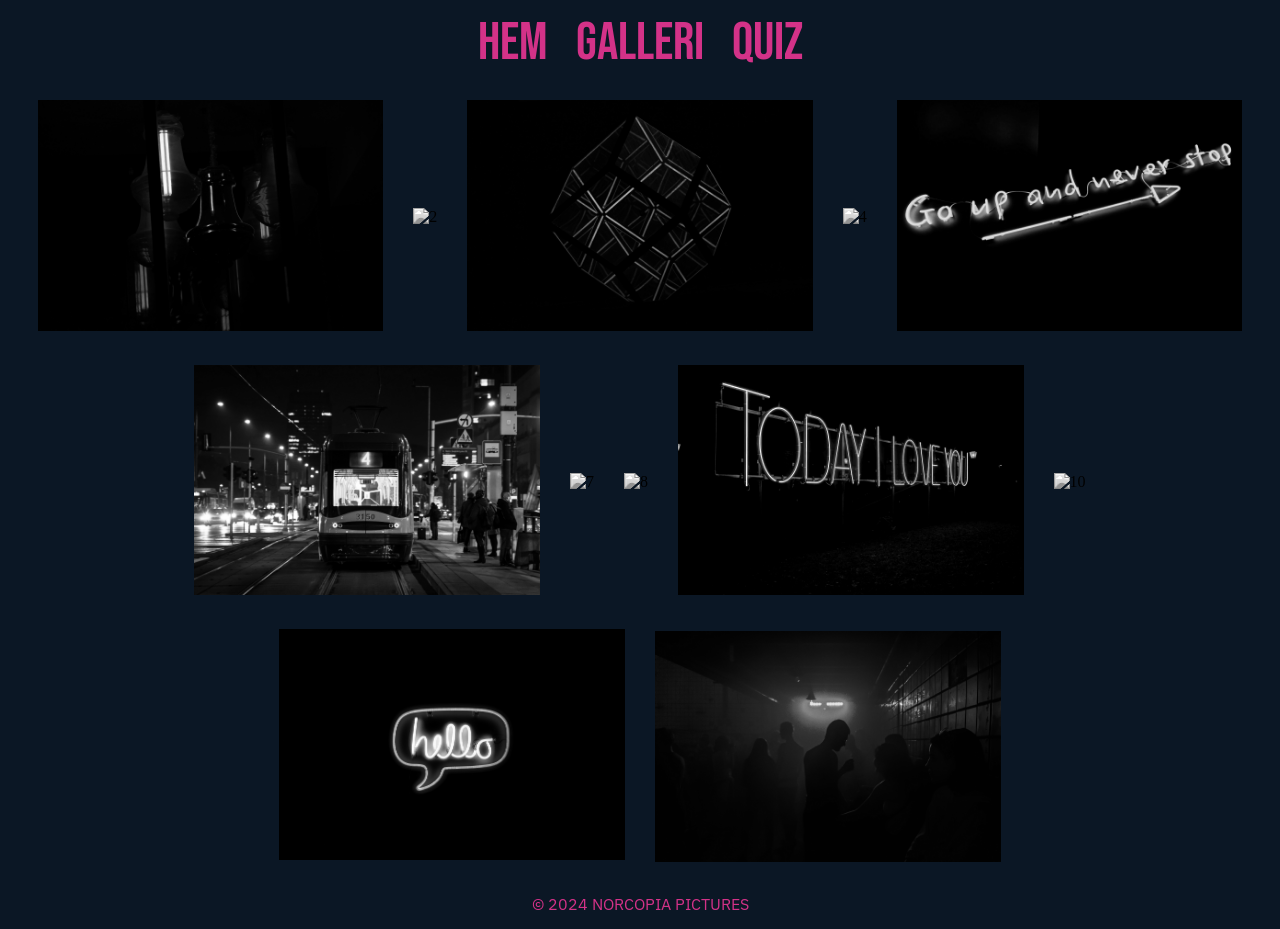
==== galleri.html @ e03af087 "Update galleri.html" ====
<!doctype html>
<html lang="sv">
<head>
<meta charset="utf-8">
<title>Galleri</title>
	<link href="styles_stad.css" rel="stylesheet" type="text/css">
	<!--vy inställning-->
	
	<!--TYPSNITT-->
	
	<!--IBM-->
	<link rel="preconnect" href="https://fonts.googleapis.com">
		<link rel="preconnect" href="https://fonts.gstatic.com" crossorigin>
		<link href="https://fonts.googleapis.com/css2?family=IBM+Plex+Sans:ital,wght@0,100;0,200;0,300;0,400;0,500;0,600;0,700;1,100;1,200;1,300;1,400;1,500;1,600;1,700&display=swap" rel="stylesheet">

	<!--Bebas Neue-->
	<link rel="preconnect" href="https://fonts.googleapis.com">
		<link rel="preconnect" href="https://fonts.gstatic.com" crossorigin>
		<link href="https://fonts.googleapis.com/css2?family=Bebas+Neue&display=swap" rel="stylesheet">
</head>
	
<body class="tomnav">	

	<div class="content">
	
<header>
	<nav>
		<ul class="meny1">
			<li class="link"><a class="meny2" href="index.html">HEM</a></li>
			<li class="link"><a class="meny2" href="galleri.html">GALLERI</a></li>  
			<li class="link"><a class="meny2" href="info.html">QUIZ</a></li>
		</ul>
	</nav>
</header>
	
<main>
	
<div id="flexbox" class="color">
	<div class="img-container1">
		<img src="BILD1.jpg" id="bild1"  alt="1"/>
	</div>
	<div class="img-container2">
		<img src="BILD2.jpg" id="bild2" alt="2"/>
	</div>	
	<div class="img-container3">
		<img src="BILD3.jpg" id="bild3" alt="3"/>
	</div>
	<div class="img-container4">
		<img src="BILD4.jpg" id="bild4" alt="4"/>
	</div>
	<div class="img-container5">
		<img src="BILD5.jpg" id="bild5" alt="5"/>
	</div>
	<div class="img-container6">
		<img src="BILD6.jpg" id="bild6" alt="6"/>
	</div>
	<div class="img-container7">
		<img src="BILD7.jpg" id="bild7" alt="7"/>
	</div>
	<div class="img-container8">
		<img src="BILD8.jpg" id="bild8" alt="8"/>
	</div>
	<div class="img-container9">
		<img src="BILD9.jpg" id="bild9" alt="9"/>
	</div>
	<div class="img-container10">
		<img src="BILD10.jpg" id="bild10" alt="10"/>
	</div>
	<div class="img-container11">
		<img src="BILD11.jpg" id="bild11" alt="11"/>
	</div>
	<div class="img-container12"></div>
		 <img src="BILD12.jpg" id="bild12" alt="12"/>
	</div>
	
	
</div><!--Slut på flexbox-->		

	
</main>	
	<footer>
&copy; 2024 NORCOPIA PICTURES
	</footer>

	</div>
</body>
</html>
---- styles_stad.css ----
@charset "UTF-8";
/* CSS Document */

/*CSS för alla*/
/*NAV MENY*/
nav {
	font-family: "Bebas Neue", sans-serif;
	background-color: RGB(11 23 37);
	text-align: center;
	font-size: 40pt;
	height: 85px;
}

.indexnav {
	margin: 0px;
	padding: 0px;
}

.tomnav
{
	background-position: center;
	background-size: contain;
	margin: 0px;
	margin-top: 0px;
}

.meny1 {
	/*CLASS FÖR NAVmeny*/
	display: inline;
	float: center;
	padding: 0px;
}

.link {
	display: inline;
	text-decoration: none;
}

a {
	text-decoration: none;
	color: rgba(211, 50, 136, 1.00);
	display: flex;
}

/*Var a innan */
.meny2 {
	display: inline flex;
	align-items: center;
	text-decoration: none;
	padding: 0px;
	padding-left: 10px;
	padding-right: 10px;
	height: 85px;
}

.meny2:hover {
	background-color: white;
}
/*slut på nav meny*/

/*css för hela BODY*/
body {
	background: RGB(11 23 37);
}

.content{
	max-width: 1500px;
	margin: auto;
}


p {
	font-family: "IBM Plex Sans", sans-serif;
	color: white;
	font-weight: 200;
	font-size: 15pt;
	font-style: normal;
	line-height: 26pt;
}


/*footer*/
footer {
	color: rgba(211, 50, 136, 1.00);
	font-family: "IBM Plex Sans", sans-serif;
	text-align: center;
	padding: 15px;
	margin-top: auto;
}

/*TYPSNITT*/
.ibm-plex sans-regular {
	font-family: "IBM Plex Sans", sans-serif;
	font-weight: 400;
	font-style: normal;
}

.bebas-neue-regular {
	font-family: "Bebas Neue", sans-serif;
	font-weight: 400;
	font-style: normal;
}

@font-face {
	font-family: KHGummi;
	src: url("KHGummi.otf")
}




/*Galleri*/


main {
	top-margin: 65px;
	right-margin: 75px;
	left-margin: 75px;
}


/*img-galleri inställningar aka flexbox*/
#flexbox {
	display: flex;
	flex-direction: row;
	align-items: center;
	flex-wrap: wrap;
	justify-content: center;
}

/*storlek på bilderna i galleriet*/
#bild1,
#bild2,
#bild3,
#bild4,
#bild5,
#bild6,
#bild7,
#bild8,
#bild9,
#bild10,
#bild11,
#bild12 {
	padding: 15px;
	width: 27vw; 
    	/*box-sizing: border-box;  Include padding in the width calculation */
}

img {
	padding: 15px;

}

.color img {
	filter: grayscale(100%);
	webkit-filter: grayscale(100%);
	webkit-transition: all 0.2s ease;
}

.color img:hover {
	filter: grayscale(0%);
	gray: gray;
	webkit-filter: grayscale(0%);
	filter: none;
	transition: 0.2s ease;
}



/*Start*/

/*layout på startsidan*/

.emmasbild-container {
	margin-top: 15px;
	margin-bottom: 65px;
	float: center;
	width: 100%;
	display: inline-grid;
	grid-template-columns: auto;
}


/*banner bild*/
#emmasbild {
	width: 100%;
	margin-top: -15px;
	margin-right: 0px;	
	margin-bottom: 0px;
	margin-left: 0px;
	padding: 0px;
}

.bild {
	grid-area: banner;
}

/*slut på banner*/

/*så att knappen är på rätt position på startsidan*/
.startbiljett {
	margin-left: 105px;
}


/*Knapp för biljetter*/
.biljetter {
	color: #D33288;
	background-color: white;
	text-align: center;
	font-family: Bebas Neue;
	text-decoration: none;
	font-size: 22pt;
	margin-top: 110px;
	margin-bottom: 20px;
	border-style: solid;
	border-color: #D33288;
	border-width: 4px;
	border-radius: 5px;
	width: 220px;

}

.biljetter a:hover {
	color: white;
	background-color: #D33288;
	text-decoration: none;
	border-color: white;
}

.skicka
{
	color: #D33288;
	background-color: white;
	text-align: center;
	font-family: Bebas Neue;
	text-decoration: none;
	font-size: 22pt;
	border-style: solid;
	border-color: #D33288;
	border-width: 4px;
	border-radius: 8px;
	width: 160px;	
	margin-top: 20px
}

.skicka a:hover
{
	color: white;
	background-color: #D33288;
	text-decoration: none;
	border-color: white;
}

#hiddenText {
    display: none; /* Döljer texten som standard */
    padding: 5px;
	font-family:Bebas Neue;
	font-size: 75px;
	color: #D33288;
}

.hojd {
	min-height: 100%;
}


/*löpande text*/ /*


/*TXT-grid*/
.txt-container {
	float: center;
	display: inline-grid;
	grid-template-columns: auto auto auto;
	border: 0.75px solid #525252;
	border-style: hidden;
	grid-gap: 28px;
	margin-left: 85px;
	margin-right: 85px;
}
	
/*txt texterna*/
 .p1, .p2, .p3  { 
	font-family: "IBM Plex Sans", sans-serif;
	color: white;
	font-size: 15pt;
  	font-optical-sizing: auto;
	border: thin;
	margin: 15px 20px;
	text-align: left;
	max-width:1200px;
	}


.p1 {
	grid-column: 1/2;
}
	
.p2 {
	grid-column: 2/3;
}

.p3 {
	grid-column: 1/3;
}

/*slut på txt container*/

input{
	padding: 10px 20px;
	Border-radius: 5px;
	border-color: #D33288;
	border-style: solid;
	margin-bottom: 10px;
}

li {
	list-style-type: none;

}

.box {
	color: white;
	padding: 50px;
}

label {
	font-size: 13pt;
	align-content: center;
	font-family: "Bebas Neue", sans-serif;
	padding: 10px;
	padding-left: 0px;

}



.container {
	display: flex;
	flex-direction: column;
	margin-top: 0px;
	width: 100%;
}

.link {
	/*float: middle;*/
	display: inline;
}

/*inställningar för knapp till quiz*/
.quizindex { 
	color: #D33288;
	background-color: white;
	text-align: center;
	font-family: Bebas Neue;
	text-decoration: none;
	font-size: 22pt;
	margin-top: 30px;
	margin-bottom: 30px;
	border-style: solid;
	border-color: #D33288;
	border-width: 4px;
	border-radius: 8px;
	width: 90px;
	padding: 14px;
}

.quizindex:hover {
	color: white;
	background-color: #D33288;
	text-decoration: none;
	border-color: white;
} 

/*Slut på knapp*/






/*Quiz*/

.start {
	font-family: KHGummi;
	color: white;
	text-align: center;
	font-size: 25pt;
	margin-top: 30px;
}

.galleri {
	display: grid;
	grid-template-columns: 300px 300px 300px;
	grid-template-rows: 400px 330px;
	justify-content: center;
	gap: 50px
}

.pic1 {
	background-color: #F5E11E;
	width: 300px;
	height: 400px;
}

.pic2 {
	background-color: #D33288;
	width: 300px;
	height: 400px;
}

.pic3 {
	background-color: #8BBE2C;
	width: 300px;
	height: 400px;
}

.char1 {
	color: white;
	text-align: left;
	font-family: IBM Plex Sans;
}

.char2 {
	color: white;
	text-align: center;
	font-family: IBM Plex Sans;
}

.char3 {
	color: white;
	text-align: right;
	font-family: IBM Plex Sans;
}

.knapp {
	display: flex;
	justify-content: center;
	margin-top: 245px;
}

.knapp3 { 
	margin-top: 45px;
	font-family: Bebas Neue;
}

button {
	color: #D33288;
	background-color: white;
	text-align: center;
	text-decoration: none;
	font-family: Bebas Neue;
	font-size: 22pt;
	margin-bottom: 30px;
	border-style: solid;
	border-color: #D33288;
	border-width: 4px;
	border-radius: 8px;
	width: 150px;
	padding: 14px;
}

button:hover {
	color: white;
	background-color: #D33288;
	border-color: white;
	cursor: pointer;
}

.bakbild {
	background-image: url(tradbak.jpg);
	background-position: center;
	background-size: contain;
	background-blend-mode:soft-light;
	margin: 0px;
}

.fraga {
	display: flex;
	flex-direction: column-reverse;
	color: #D33288;
	font-family: Bebas Neue;
	text-align: center;
	letter-spacing: 1px;
	font-size: 22pt;
	margin-top: 20px;
	margin-bottom: 2px;
}

.svar {

	color: white;
	font-family: IBM Plex Sans;
	text-align: left;
	font-size: 13pt;
	margin-top: 12px;
}

.quiz {
	display: grid;
	grid-template-columns: 500px;
	grid-template-rows: auto;
	justify-content: center;
}

#knapp2 {
	display: flex;
	flex-direction: column;
	align-items: center;
	justify-content: space-between;
	margin-top: 10px;
	min-height: 100px;
}

#resultatText {
	display: none;
}

.f1 {
	margin-bottom: 35px;
}

.f2 {
	margin-bottom: 35px;
}

.f3 {
	margin-bottom: 35px;
}

.f4 {
	margin-bottom: 35px;
}

.f5 {
	margin-bottom: 35px;
}

.f6 {
	margin-bottom: 35px;
}

.f7 {
	margin-bottom: 35px;
}

.f8 {
	margin-bottom: 35px;
}

.f9 {
	margin-bottom: 35px;
}

.f10 {
	margin-bottom: 35px;
}

#resultat {
	font-family: IBM Plex Sans;
	color: white;
	text-align: center;
	font-size: 25pt;
	margin-top: 0;
	margin-bottom: 0;
	padding: 0;
}
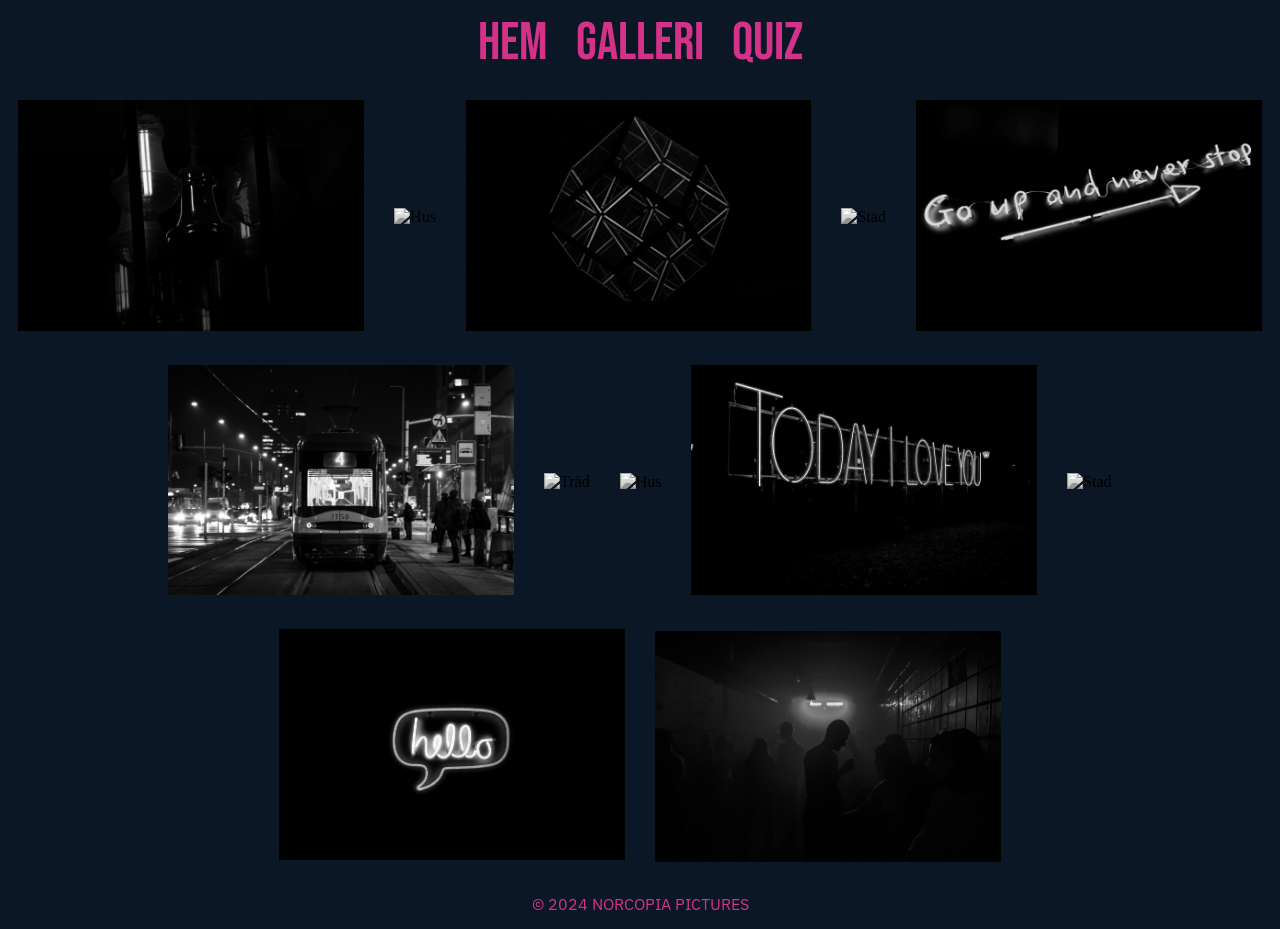
==== commit f99f6913: "Update galleri.html" ====
--- a/galleri.html
+++ b/galleri.html
@@ -4,10 +4,8 @@
 <meta charset="utf-8">
 <title>Galleri</title>
 	<link href="styles_stad.css" rel="stylesheet" type="text/css">
-	<!--vy inställning-->
-	
-	<!--TYPSNITT-->
-	
+	<!--Vy inställning-->
+<!--TYPSNITT-->
 	<!--IBM-->
 	<link rel="preconnect" href="https://fonts.googleapis.com">
 		<link rel="preconnect" href="https://fonts.gstatic.com" crossorigin>
@@ -18,11 +16,7 @@
 		<link rel="preconnect" href="https://fonts.gstatic.com" crossorigin>
 		<link href="https://fonts.googleapis.com/css2?family=Bebas+Neue&display=swap" rel="stylesheet">
 </head>
-	
-<body class="tomnav">	
-
-	<div class="content">
-	
+<body class="tomnav">
 <header>
 	<nav>
 		<ul class="meny1">
@@ -32,56 +26,47 @@
 		</ul>
 	</nav>
 </header>
-	
 <main>
-	
+<div class="content">
 <div id="flexbox" class="color">
 	<div class="img-container1">
-		<img src="BILD1.jpg" id="bild1"  alt="1"/>
+		<img src="BILD1.jpg" id="bild1"  alt="Upplysta former"/>
 	</div>
 	<div class="img-container2">
-		<img src="BILD2.jpg" id="bild2" alt="2"/>
+		<img src="BILD2.jpg" id="bild2" alt="Hus"/>
 	</div>	
 	<div class="img-container3">
-		<img src="BILD3.jpg" id="bild3" alt="3"/>
+		<img src="BILD3.jpg" id="bild3" alt="Upplyst dekoration"/>
 	</div>
 	<div class="img-container4">
-		<img src="BILD4.jpg" id="bild4" alt="4"/>
+		<img src="BILD4.jpg" id="bild4" alt="Stad"/>
 	</div>
 	<div class="img-container5">
-		<img src="BILD5.jpg" id="bild5" alt="5"/>
+		<img src="BILD5.jpg" id="bild5" alt="Upplyst skylt med en pil och text"/>
 	</div>
 	<div class="img-container6">
-		<img src="BILD6.jpg" id="bild6" alt="6"/>
+		<img src="BILD6.jpg" id="bild6" alt="Spårvagn"/>
 	</div>
 	<div class="img-container7">
-		<img src="BILD7.jpg" id="bild7" alt="7"/>
+		<img src="BILD7.jpg" id="bild7" alt="Träd"/>
 	</div>
 	<div class="img-container8">
-		<img src="BILD8.jpg" id="bild8" alt="8"/>
+		<img src="BILD8.jpg" id="bild8" alt="Hus"/>
 	</div>
 	<div class="img-container9">
-		<img src="BILD9.jpg" id="bild9" alt="9"/>
+		<img src="BILD9.jpg" id="bild9" alt="Upplyst skylt med text"/>
 	</div>
 	<div class="img-container10">
-		<img src="BILD10.jpg" id="bild10" alt="10"/>
+		<img src="BILD10.jpg" id="bild10" alt="Stad"/>
 	</div>
 	<div class="img-container11">
-		<img src="BILD11.jpg" id="bild11" alt="11"/>
+		<img src="BILD11.jpg" id="bild11" alt="Upplys skylt med text""/>
 	</div>
 	<div class="img-container12"></div>
-		 <img src="BILD12.jpg" id="bild12" alt="12"/>
-	</div>
-	
-	
-</div><!--Slut på flexbox-->		
-
-	
+		 <img src="BILD12.jpg" id="bild12" alt="Festlokal med personer"/>
+</div> <!--Slut på flexbox-->
+</div> 		
 </main>	
-	<footer>
-&copy; 2024 NORCOPIA PICTURES
-	</footer>
-
-	</div>
+<footer> &copy; 2024 NORCOPIA PICTURES </footer>
 </body>
 </html>
--- a/styles_stad.css
+++ b/styles_stad.css
@@ -1,8 +1,8 @@
 @charset "UTF-8";
-/* CSS Document */
+/* CSS dokument */
 
 /*CSS för alla*/
-/*NAV MENY*/
+/*Nav*/
 nav {
 	font-family: "Bebas Neue", sans-serif;
 	background-color: RGB(11 23 37);
@@ -24,10 +24,10 @@
 	margin-top: 0px;
 }
 
+/*Class för nav*/
 .meny1 {
-	/*CLASS FÖR NAVmeny*/
 	display: inline;
-	float: center;
+	margin: 0 auto;
 	padding: 0px;
 }
 
@@ -42,7 +42,7 @@
 	display: flex;
 }
 
-/*Var a innan */
+/*Var <a> innan */
 .meny2 {
 	display: inline flex;
 	align-items: center;
@@ -56,18 +56,12 @@
 .meny2:hover {
 	background-color: white;
 }
-/*slut på nav meny*/
-
-/*css för hela BODY*/
+/*Slut på nav*/
+
+/*CSS för hela body*/
 body {
 	background: RGB(11 23 37);
 }
-
-.content{
-	max-width: 1500px;
-	margin: auto;
-}
-
 
 p {
 	font-family: "IBM Plex Sans", sans-serif;
@@ -78,8 +72,7 @@
 	line-height: 26pt;
 }
 
-
-/*footer*/
+/*Footer*/
 footer {
 	color: rgba(211, 50, 136, 1.00);
 	font-family: "IBM Plex Sans", sans-serif;
@@ -88,7 +81,15 @@
 	margin-top: auto;
 }
 
-/*TYPSNITT*/
+/*Fixar footern i surveys position*/
+.surfot {
+	position: fixed;
+	bottom: 0;
+	left: 0;
+	right: 0;
+}
+
+/*Typsnitt*/
 .ibm-plex sans-regular {
 	font-family: "IBM Plex Sans", sans-serif;
 	font-weight: 400;
@@ -106,20 +107,14 @@
 	src: url("KHGummi.otf")
 }
 
-
-
-
 /*Galleri*/
-
-
 main {
 	top-margin: 65px;
 	right-margin: 75px;
 	left-margin: 75px;
 }
 
-
-/*img-galleri inställningar aka flexbox*/
+/*Img-galleri inställningar/flexbox*/
 #flexbox {
 	display: flex;
 	flex-direction: row;
@@ -128,7 +123,7 @@
 	justify-content: center;
 }
 
-/*storlek på bilderna i galleriet*/
+/*Storlek på bilderna i galleriet*/
 #bild1,
 #bild2,
 #bild3,
@@ -165,26 +160,22 @@
 	transition: 0.2s ease;
 }
 
-
-
 /*Start*/
-
-/*layout på startsidan*/
+/*Layout på startsidan*/
 
 .emmasbild-container {
 	margin-top: 15px;
 	margin-bottom: 65px;
-	float: center;
+	margin: 0 auto;
 	width: 100%;
 	display: inline-grid;
 	grid-template-columns: auto;
 }
 
-
-/*banner bild*/
+/*Banner bild*/
 #emmasbild {
 	width: 100%;
-	margin-top: -15px;
+	margin-top: 0px;
 	margin-right: 0px;	
 	margin-bottom: 0px;
 	margin-left: 0px;
@@ -194,14 +185,12 @@
 .bild {
 	grid-area: banner;
 }
-
-/*slut på banner*/
-
-/*så att knappen är på rätt position på startsidan*/
+/*Slut på banner*/
+
+/*Så att knappen är på rätt position på startsidan*/
 .startbiljett {
 	margin-left: 105px;
 }
-
 
 /*Knapp för biljetter*/
 .biljetter {
@@ -260,17 +249,12 @@
 	color: #D33288;
 }
 
-.hojd {
-	min-height: 100%;
-}
-
-
-/*löpande text*/ /*
-
+
+/*Löpande text*/
 
 /*TXT-grid*/
 .txt-container {
-	float: center;
+	margin: 0 auto;
 	display: inline-grid;
 	grid-template-columns: auto auto auto;
 	border: 0.75px solid #525252;
@@ -280,7 +264,7 @@
 	margin-right: 85px;
 }
 	
-/*txt texterna*/
+/*TXT texterna*/
  .p1, .p2, .p3  { 
 	font-family: "IBM Plex Sans", sans-serif;
 	color: white;
@@ -304,8 +288,7 @@
 .p3 {
 	grid-column: 1/3;
 }
-
-/*slut på txt container*/
+/*Slut på txt container*/
 
 input{
 	padding: 10px 20px;
@@ -322,7 +305,10 @@
 
 .box {
 	color: white;
-	padding: 50px;
+	padding-top: 50px;
+	padding-left: 50px;
+	padding-right: 50px;
+	min-height: 600px;
 }
 
 label {
@@ -344,11 +330,10 @@
 }
 
 .link {
-	/*float: middle;*/
 	display: inline;
 }
 
-/*inställningar för knapp till quiz*/
+/*Inställningar för knapp till quiz*/
 .quizindex { 
 	color: #D33288;
 	background-color: white;
@@ -372,16 +357,9 @@
 	text-decoration: none;
 	border-color: white;
 } 
-
 /*Slut på knapp*/
 
-
-
-
-
-
 /*Quiz*/
-
 .start {
 	font-family: KHGummi;
 	color: white;
@@ -399,21 +377,18 @@
 }
 
 .pic1 {
-	background-color: #F5E11E;
-	width: 300px;
-	height: 400px;
+	display: flex;
+	justify-content: center;
 }
 
 .pic2 {
-	background-color: #D33288;
-	width: 300px;
-	height: 400px;
+	display: flex;
+	justify-content: center;
 }
 
 .pic3 {
-	background-color: #8BBE2C;
-	width: 300px;
-	height: 400px;
+	display: flex;
+	justify-content: center;
 }
 
 .char1 {
@@ -437,7 +412,7 @@
 .knapp {
 	display: flex;
 	justify-content: center;
-	margin-top: 245px;
+	margin-top: 220px;
 }
 
 .knapp3 { 
@@ -474,6 +449,7 @@
 	background-size: contain;
 	background-blend-mode:soft-light;
 	margin: 0px;
+	max-width: 100%;
 }
 
 .fraga {
@@ -489,7 +465,6 @@
 }
 
 .svar {
-
 	color: white;
 	font-family: IBM Plex Sans;
 	text-align: left;
@@ -509,8 +484,8 @@
 	flex-direction: column;
 	align-items: center;
 	justify-content: space-between;
-	margin-top: 10px;
-	min-height: 100px;
+	margin-top: -8px;
+	min-height: 105px;
 }
 
 #resultatText {
